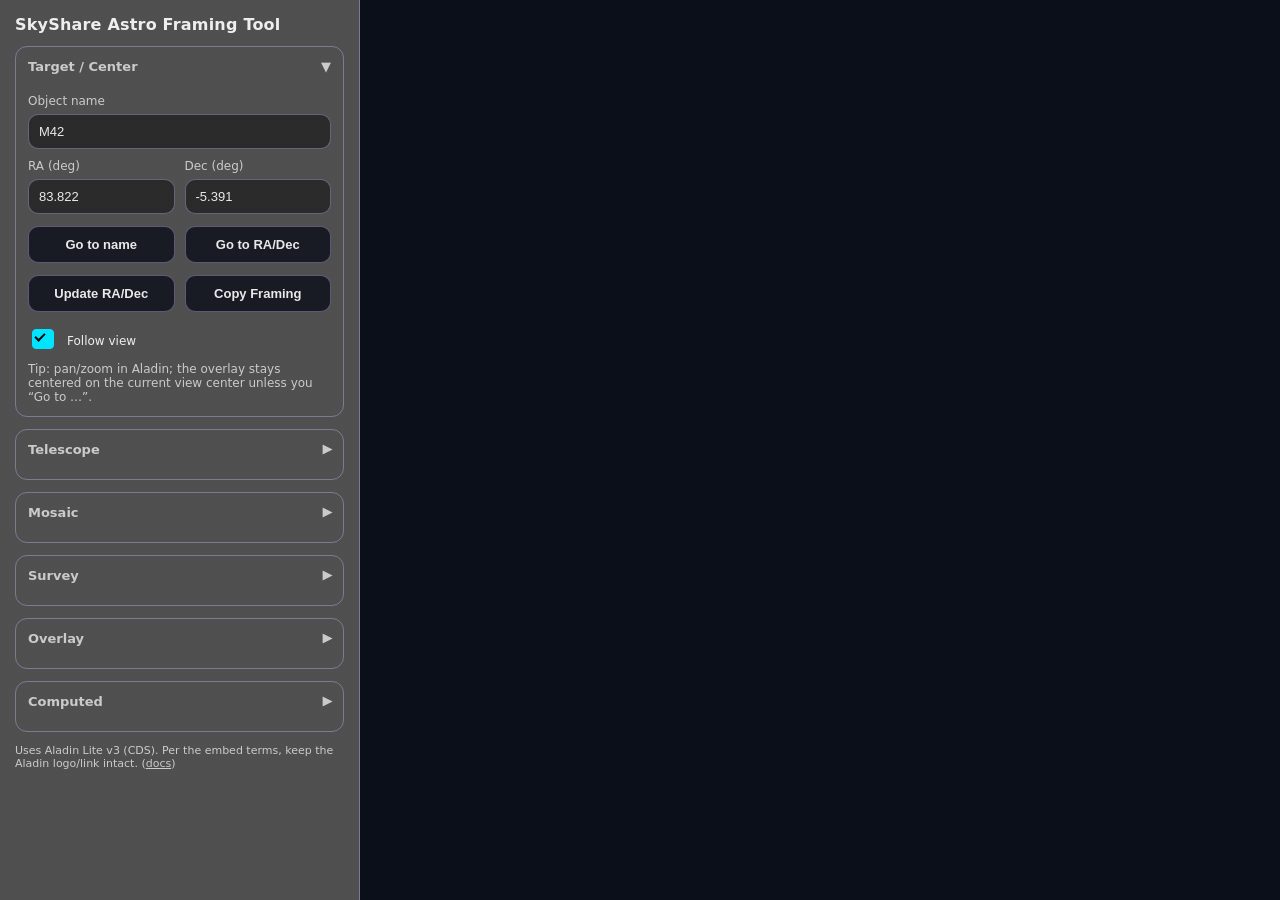
==== index.html @ 6a99c556 "Added collapsable groups" ====
<!doctype html>
<html lang="en">
<head>
  <meta charset="utf-8" />
  <meta name="viewport" content="width=device-width, height=device-height, initial-scale=1.0, user-scalable=no">
  <title>SkyShare Astro Framing Tool</title>
  <link rel="stylesheet" href="style.css" />
</head>
<body>
  <div class="app">
    <aside class="panel">
      <h1>SkyShare Astro Framing Tool</h1>

      <div class="group">
        <h2 class="group-title">Target / Center</h2>
        <div class="group-content">
          <label for="targetName">Object name</label>
          <input id="targetName" type="text" value="M42" placeholder="e.g. M31, NGC 7000, Betelgeuse" />

          <div class="row">
            <div>
              <label for="raDeg">RA (deg)</label>
              <input id="raDeg" type="number" step="any" value="83.822" />
            </div>
            <div>
              <label for="decDeg">Dec (deg)</label>
              <input id="decDeg" type="number" step="any" value="-5.391" />
            </div>
          </div>
        
          <div class="btnrow">
            <button id="btnGotoName">Go to name</button>
            <button id="btnGotoRaDec">Go to RA/Dec</button>
          </div>

          <div class="btnrow">
              <button id="updateRaDec" style="background: rgba(10,14,26,0.8);">Update RA/Dec</button>
              <button id="copyFraming">Copy Framing</button>
          </div>

          <div class="checkboxrow">
            <input id="followView" type="checkbox" checked/>
            <label for="followView">Follow view</label>
          </div>
            


          <div class="hint">Tip: pan/zoom in Aladin; the overlay stays centered on the current view center unless you “Go to …”.</div>
        </div>
      </div>

      <div class="group collapsed">
        <h2 class="group-title">Telescope</h2>
        <div class="group-content">
          <label for="setupName">Setup</label>
          <select id="setupName">
            <option value="" selected>Loading setups...</option>
          </select>


          <div id="telescopeParams">
            <label for="focalLength">Focal length (mm) *</label>
              <input id="focalLength" type="number" step="any" value="550" disabled />
            <div class="row">
              <div>
                <label for="sensorW">Sensor width (mm) *</label>
                <input id="sensorW" type="number" step="any" value="23.5" disabled/>
              </div>
              <div>
                <label for="sensorH">Sensor height (mm) *</label>
                <input id="sensorH" type="number" step="any" value="15.7" disabled/>
              </div>
            </div>
            <label for="pixSize">Pixel size (µm) *</label>
              <input id="pixSize" type="number" step="any" value="3.76" disabled />
            <div class="row">
              <div>
                <label for="nx">Resolution NX (px) *</label>
                <input id="nx" type="number" step="1" value="6248" disabled/>
              </div>
              <div>
                <label for="ny">Resolution NY (px) *</label>
                <input id="ny" type="number" step="1" value="4176" disabled/>
              </div>
            </div>
            <label for="rotationDeg">Rotation (deg)</label>
              <input id="rotationDeg" type="number" step="any" value="0" />
          </div>

          <div class="checkboxrow">
            <input id="rotateView" type="checkbox" />
            <label for="rotateView">Rotate view</label>
          </div>

          <div class="hint">
          * These values are pre-defined. 
          </div>
        </div>
      </div>

      <div class="group collapsed">
        <h2 class="group-title">Mosaic</h2>
        <div class="group-content">
          <div class="checkboxrow">
            <input id="mosaicMode" type="checkbox" />
            <label for="mosaicMode">Mosaic Mode</label>
          </div>
          <div class="row">
            <div>
              <label for="mosaicCols">Columns</label>
              <input id="mosaicCols" type="number" step="1" value="1" />
            </div>
            <div>
              <label for="mosaicRows">Rows</label>
              <input id="mosaicRows" type="number" step="1" value="1" />
            </div>
          </div>
          <div class="row">
            <div>
              <label for="verticalOverlap">Vertical overlap (%)</label>
              <input id="verticalOverlap" type="number" step="any" value="15" />
            </div>
            <div>
              <label for="horizontalOverlap">Horizontal overlap (%)</label>
              <input id="horizontalOverlap" type="number" step="any" value="15" />
            </div>
          </div>
          <div class="hint">
            For multi-panel mosaics.
          </div>

          <div class="btnrow">
            <button id="copyMosaic">Copy Mosaic</button>
            <button id="updateRaDecMosaic">Update RA/Dec</button>
            <button id="btnAlignFrames" aria-pressed="false">Align Frames</button>
          </div>
        </div>
      </div>

      <div class="group collapsed">
        <h2 class="group-title">Survey</h2>
        <div class="group-content">
          <label for="surveySelect">Survey</label>
          <select id="surveySelect">
            <option value="P/DSS2/color" selected>DSS2 Color</option>
            <option value="P/DSS2/red">DSS2 Red</option>
            <option value="P/Halpha">Halpha</option>
            <option value="P/Halpha inversed">Halpha inversed</option>
          </select>
          <label for="delayedUpdate" style="margin-top: 10px;">Set Styling Delay (ms)**</label>
          <input id="delayedUpdate" type="number" value="600" />
          <div class="hint">
            ** Adjust if styling doesn't apply on survey change.
          </div>
        </div>
      </div>
      
      
      <div class="group collapsed">
        <h2 class="group-title">Overlay</h2>
        <div class="group-content">
          <div class="row">
            <div>
              <label for="grid">Show Grid</label>
              <select id="gridMode">
                <option value="none" selected>None</option>
              </select>
            </div>
            
            <div>
              <label for="lineWidth">Line width (px)</label>
              <input id="lineWidth" type="number" step="1" value="2" />
            </div>
          </div>

          <div class="row">
            <div>
              <label for="color">Color</label>
              <input id="color" type="text" value="#00e5ff" />
            </div>
            <div>
              <label for="opacity">Opacity (0-1)</label>
              <input id="opacity" type="number" min="0" max="1" step="0.05" value="1" />
            </div>
          </div>

          <div class="btnrow">
            <button id="btnRecenter">Recenter overlay</button>
            <button id="btnUpdate">Update overlay</button>
          </div>
        </div>
      </div>

      <div class="group collapsed">
        <h2 class="group-title">Computed</h2>
        <div class="group-content">
          <div id="readout" class="readout"></div>
        </div>
      </div>

      <div class="footer">
        Uses Aladin Lite v3 (CDS). Per the embed terms, keep the Aladin logo/link intact.
        (<a href="https://aladin.cds.unistra.fr/AladinLite/doc/" target="_blank" rel="noreferrer">docs</a>)
      </div>
    </aside>

    <main>
      <div id="aladin-lite-div"></div>
    </main>
  </div>

  <!-- Local storage solution for saving framing parameters -->
  <script type="text/javascript" src="localStorageSolution.js"></script>

  <! -- some ui interactions and styling -->
  <script type="text/javascript" src="stylejs.js"></script>

  <!-- Aladin Lite v3 -->
  <script type="text/javascript" src="https://aladin.cds.unistra.fr/AladinLite/api/v3/latest/aladin.js" charset="utf-8"></script>

  <!-- Framing utilities and pre-defined telescope setups -->
  <script type="text/javascript" src="FramingUtils.js"></script>

  <!-- Applying pier data to the setup dropdown and framing calculations -->
  <script type="text/javascript" src="Piers.js"></script>
 
  
</body>
</html>
---- style.css ----
:root { --bg:#0b0f19; --panel:#121a2b; --text:rgba(255, 255, 255, 0.9); --muted:rgba(255, 255, 255, 0.7); --border:rgba(207, 183, 255, 0.39);}
html, body { height: 100%; margin: 0; background: var(--bg); color: var(--text); font-family: system-ui, -apple-system, Segoe UI, Roboto, Helvetica, Arial; }
.app {
    display: grid;
    grid-template-columns: 360px 1fr;
    height: 100%;
}
.panel {
    background: linear-gradient(180deg, rgba(81, 81, 81, 0.98), rgba(81, 81, 81, 0.98));
    border-right: 1px solid var(--border);
    padding: 15px;
    overflow: auto;
}

.panel h1 { font-size: 16px; margin: 0 0 12px 0; letter-spacing: 0.2px; }
.group { border: 1px solid var(--border); border-radius: 12px; padding: 12px; margin-bottom: 12px; }
.group h2 { font-size: 13px; margin: 0 0 10px 0; color: var(--muted); font-weight: 600; }

.group-title { 
    cursor: pointer;
    user-select: none;
    position: relative;
    /* padding-right: 18px; */
}
.group-title::after {
    content: "▼";
    position: absolute;
    right: 0;
    /* top: 50%; */
    /* transform: translateY(-50%); */
    /* font-size: 10px;
    color: var(--muted); */
    transition: transform 0.5s ease;
}
.group.collapsed .group-title::after {
    transform: rotate(-90deg);
}
.group-content {
    overflow: hidden;
    transition: max-height 0.5s ease, padding 0.5s ease;
    max-height: 1000px;
}
.group.collapsed .group-content {
    max-height: 0;
    padding: 0;
}


label { display: block; font-size: 12px; color: var(--muted); margin: 10px 0 6px; }
input, select {
    width: 100%;
    box-sizing: border-box;
    border: 1px solid var(--border);
    background: rgba(19, 19, 19, 0.6);
    color: var(--text);
    border-radius: 10px;
    padding: 9px 10px;
    outline: none;
    font-size: 13px;
}
input:focus, select:focus { border-color: #fdfdfd; }
.row { display: grid; grid-template-columns: 1fr 1fr; gap: 10px; }
.btnrow { display: grid; grid-template-columns: 1fr 1fr; gap: 10px; margin-top: 12px; }

.checkboxrow {
    display: flex;
    align-items: center;
    gap: 10px;
    margin-top: 12px;
}

.checkboxrow input[type="checkbox"] {
    -webkit-appearance: none;
    -moz-appearance: none;
    appearance: none;
    width: 16px;
    height: 16px;
    border: 1px solid var(--border);
    border-radius: 4px;
    background: rgba(19, 19, 19, 0.6);
    cursor: pointer;
    position: relative;
}

.checkboxrow input[type="checkbox"]:checked {
    background: #00e5ff;
    border-color: #00e5ff;
}

.checkboxrow input[type="checkbox"]:checked::after {
    content: "";
    position: absolute;
    left: 4px;
    top: 1px;
    width: 4px;
    height: 8px;
    border: solid #000;
    border-width: 0 2px 2px 0;
    transform: rotate(45deg);
}

.checkboxrow label {
    font-size: 12px;
    color: var(--text);
    cursor: pointer;
    user-select: none;
}

button {
    border: 1px solid var(--border);
    background: rgba(10,14,26,0.8);
    color: var(--text);
    border-radius: 10px;
    padding: 10px 12px;
    cursor: pointer;
    font-size: 13px;
    font-weight: 600;
}
button:hover { border-color: #ffffff; }
.readout {
    font-family: ui-monospace, SFMono-Regular, Menlo, Monaco, Consolas, "Liberation Mono", monospace;
    font-size: 12px;
    line-height: 1.45;
    color: var(--text);
    white-space: pre-wrap;
}
.hint { font-size: 12px; color: var(--muted); margin-top: 8px; }
#aladin-lite-div { width: 100%; height: 100%; }
.footer { font-size: 11px; color: var(--muted); margin-top: 10px; }
.footer a { color: var(--muted); }
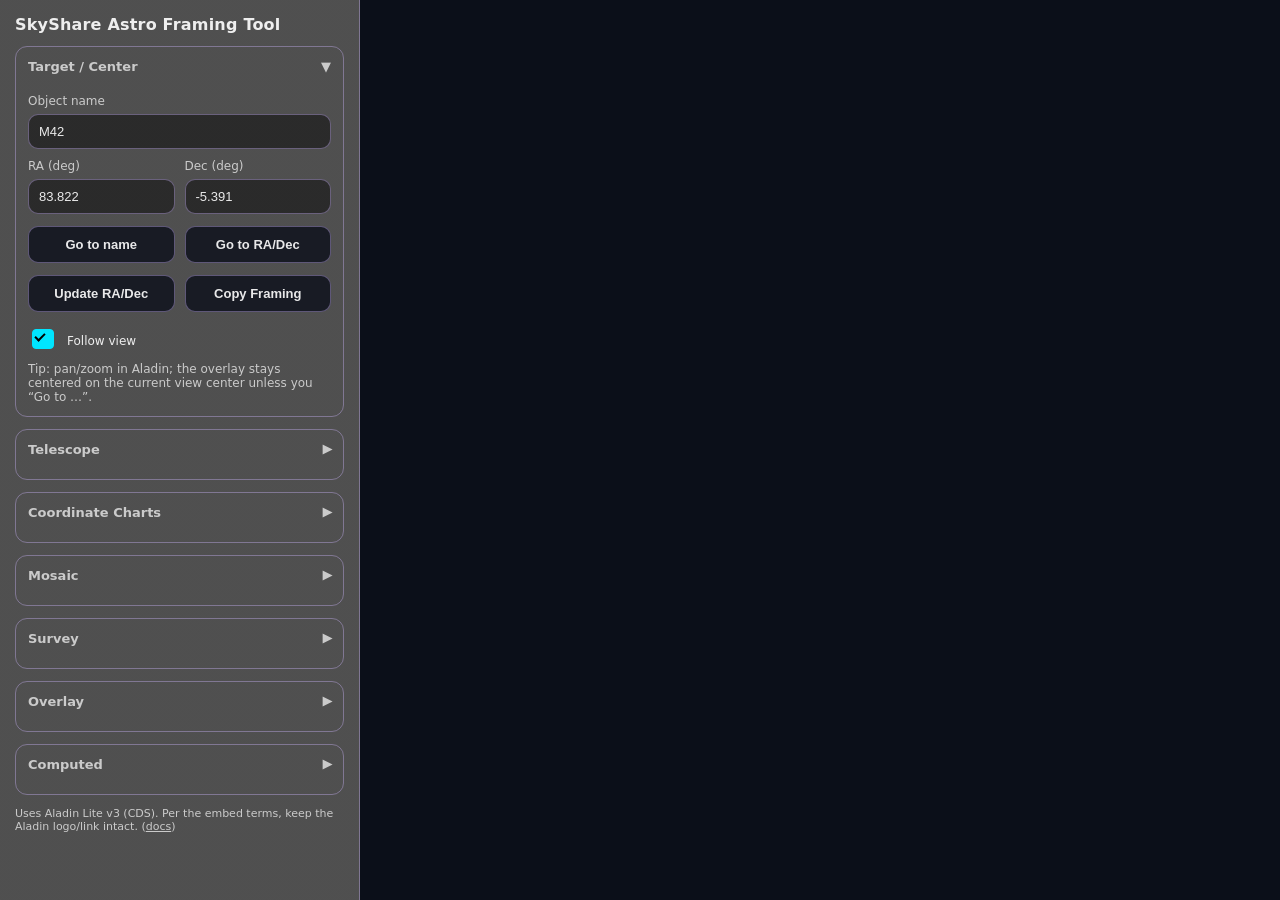
==== commit ffb74eb5: "Added altitude plot" ====
--- a/index.html
+++ b/index.html
@@ -98,6 +98,39 @@
         </div>
       </div>
 
+    
+      <div class="group collapsed">
+        <h2 class="group-title">Coordinate Charts</h2>
+        <div class="group-content">
+
+          <div class="row">
+            <div>
+              <label for="obsLat">Latitude (deg)</label>
+              <input id="obsLat" type="number" step="any" value="31.5" disabled />
+            </div>
+            <div>
+              <label for="obsLon">Longitude (deg)</label>
+              <input id="obsLon" type="number" step="any" value="-99.4" disabled />
+            </div>
+          </div>
+
+          <label for="obsDate">Night</label>
+          <input id="obsDate" type="date" />
+
+          <div class="plannerWrap">
+              <canvas id="altAzPlot"></canvas>
+              <div id="altAzInfo" class="plannerInfo">Click target curve</div>
+          </div>
+
+          <div class="hint">
+            Altitude vs time through the selected night at the observatory.
+            Vertical shading = astronomical darkness.
+          </div>
+
+        </div>
+      </div>
+
+
       <div class="group collapsed">
         <h2 class="group-title">Mosaic</h2>
         <div class="group-content">
@@ -112,17 +145,17 @@
             </div>
             <div>
               <label for="mosaicRows">Rows</label>
-              <input id="mosaicRows" type="number" step="1" value="1" />
-            </div>
-          </div>
-          <div class="row">
+              <input id="mosaicRows" type="number" step="1" value="2" />
+            </div>
+          </div>
+          <div class="row">
+            <div>
+              <label for="horizontalOverlap">Horizontal overlap (%)</label>
+              <input id="horizontalOverlap" type="number" step="any" value="15" />
+            </div>
             <div>
               <label for="verticalOverlap">Vertical overlap (%)</label>
               <input id="verticalOverlap" type="number" step="any" value="15" />
-            </div>
-            <div>
-              <label for="horizontalOverlap">Horizontal overlap (%)</label>
-              <input id="horizontalOverlap" type="number" step="any" value="15" />
             </div>
           </div>
           <div class="hint">
--- a/style.css
+++ b/style.css
@@ -127,4 +127,19 @@
 .hint { font-size: 12px; color: var(--muted); margin-top: 8px; }
 #aladin-lite-div { width: 100%; height: 100%; }
 .footer { font-size: 11px; color: var(--muted); margin-top: 10px; }
-.footer a { color: var(--muted); }+.footer a { color: var(--muted); }
+
+#altAzPlot {
+    width: 100%;
+    height: 360px;
+    display: block;
+}
+#altAzInfo{
+    margin-top:8px;
+    padding:10px 12px;
+    border-radius:10px;
+    background:rgba(255,255,255,0.06);
+    color:rgba(255,255,255,0.92);
+    font:13px system-ui;
+    white-space:pre-line;
+}
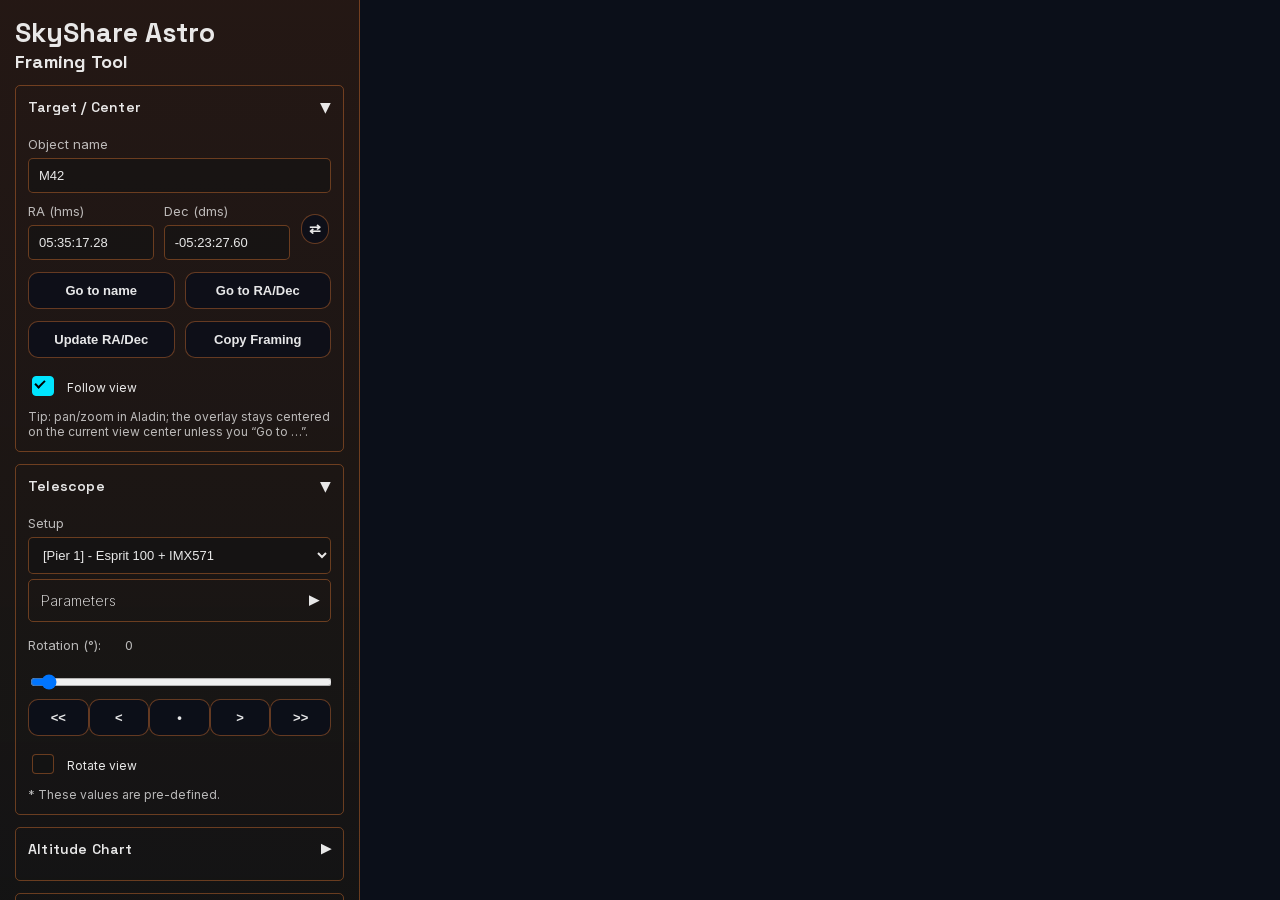
==== commit 3894f176: "Improved style and made rotation more user-friendly" ====
--- a/index.html
+++ b/index.html
@@ -9,7 +9,8 @@
 <body>
   <div class="app">
     <aside class="panel">
-      <h1>SkyShare Astro Framing Tool</h1>
+      <h1>SkyShare Astro</h1>
+      <h2>Framing Tool</h2>
 
       <div class="group">
         <h2 class="group-title">Target / Center</h2>
@@ -17,16 +18,21 @@
           <label for="targetName">Object name</label>
           <input id="targetName" type="text" value="M42" placeholder="e.g. M31, NGC 7000, Betelgeuse" />
 
-          <div class="row">
+          <div class="radecrow">
             <div>
               <label for="raDeg">RA (deg)</label>
-              <input id="raDeg" type="number" step="any" value="83.822" />
+              <input id="raDeg" type="text" value="83.822" />
             </div>
             <div>
               <label for="decDeg">Dec (deg)</label>
-              <input id="decDeg" type="number" step="any" value="-5.391" />
-            </div>
-          </div>
+              <input id="decDeg" type="text" value="-5.391" />
+            </div>
+            <div>
+              <button id="btnToggleRaDecFormat" type="button" class="format-toggle" title="Toggle RA/Dec format" aria-label="Toggle RA/Dec format">⇄</button>
+            </div>
+          </div>
+
+          
         
           <div class="btnrow">
             <button id="btnGotoName">Go to name</button>
@@ -49,44 +55,57 @@
         </div>
       </div>
 
-      <div class="group collapsed">
+      <div class="group">
         <h2 class="group-title">Telescope</h2>
         <div class="group-content">
           <label for="setupName">Setup</label>
-          <select id="setupName">
+          <select id="setupName" style="margin-bottom: 5px;">
             <option value="" selected>Loading setups...</option>
           </select>
 
 
-          <div id="telescopeParams">
-            <label for="focalLength">Focal length (mm) *</label>
-              <input id="focalLength" type="number" step="any" value="550" disabled />
-            <div class="row">
-              <div>
-                <label for="sensorW">Sensor width (mm) *</label>
-                <input id="sensorW" type="number" step="any" value="23.5" disabled/>
+          <div id="telescopeParams" class="group collapsed">
+            <h3 class="group-title">Parameters</h3>
+            <div class="group-content">
+              <label for="focalLength">Focal length (mm) *</label>
+                <input id="focalLength" type="number" step="any" value="550" disabled />
+              <div class="row">
+                <div>
+                  <label for="sensorW">Sensor width (mm) *</label>
+                  <input id="sensorW" type="number" step="any" value="23.5" disabled/>
+                </div>
+                <div>
+                  <label for="sensorH">Sensor height (mm) *</label>
+                  <input id="sensorH" type="number" step="any" value="15.7" disabled/>
+                </div>
               </div>
-              <div>
-                <label for="sensorH">Sensor height (mm) *</label>
-                <input id="sensorH" type="number" step="any" value="15.7" disabled/>
+              <label for="pixSize">Pixel size (µm) *</label>
+                <input id="pixSize" type="number" step="any" value="3.76" disabled />
+              <div class="row">
+                <div>
+                  <label for="nx">Resolution NX (px) *</label>
+                  <input id="nx" type="number" step="1" value="6248" disabled/>
+                </div>
+                <div>
+                  <label for="ny">Resolution NY (px) *</label>
+                  <input id="ny" type="number" step="1" value="4176" disabled/>
+                </div>
               </div>
             </div>
-            <label for="pixSize">Pixel size (µm) *</label>
-              <input id="pixSize" type="number" step="any" value="3.76" disabled />
-            <div class="row">
-              <div>
-                <label for="nx">Resolution NX (px) *</label>
-                <input id="nx" type="number" step="1" value="6248" disabled/>
-              </div>
-              <div>
-                <label for="ny">Resolution NY (px) *</label>
-                <input id="ny" type="number" step="1" value="4176" disabled/>
-              </div>
-            </div>
-            <label for="rotationDeg">Rotation (deg)</label>
-              <input id="rotationDeg" type="number" step="any" value="0" />
-          </div>
-
+          </div>
+
+          <div>
+              <label for="rotationDeg">Rotation (°): <input id="rotationValue" type="number" min="0" max="360" step="any" value="0" /></label>
+              <input id="rotationDeg" type="range" min="0" max="360" step="1" value="0" />
+            </div>
+            <div class="btnrowrot">
+              <button id="btnRotateCcw30" type="button">&lt;&lt;</button>
+              <button id="btnRotateCcw5" type="button">&lt;</button>
+              <button id="btnRotateNearest0mod30" type="button">•</button>
+              <button id="btnRotateCw5" type="button">&gt;</button>
+              <button id="btnRotateCw30" type="button">&gt;&gt;</button>
+            </div>
+  
           <div class="checkboxrow">
             <input id="rotateView" type="checkbox" />
             <label for="rotateView">Rotate view</label>
@@ -100,7 +119,7 @@
 
     
       <div class="group collapsed">
-        <h2 class="group-title">Coordinate Charts</h2>
+        <h2 class="group-title">Altitude Chart</h2>
         <div class="group-content">
 
           <div class="row">
--- a/style.css
+++ b/style.css
@@ -1,20 +1,49 @@
-:root { --bg:#0b0f19; --panel:#121a2b; --text:rgba(255, 255, 255, 0.9); --muted:rgba(255, 255, 255, 0.7); --border:rgba(207, 183, 255, 0.39);}
-html, body { height: 100%; margin: 0; background: var(--bg); color: var(--text); font-family: system-ui, -apple-system, Segoe UI, Roboto, Helvetica, Arial; }
+@font-face {
+    font-family: 'SkyShareTitles';
+    src: url('./fonts/SkyShareTitles.woff2') format('woff2');
+}
+@font-face {
+    font-family: 'SkyShareText';
+    src: url('./fonts/SkyShareText.woff2') format('woff2');
+}
+
+:root {
+    --bg: #0b0f19;
+    --panel: rgb(39, 20, 20);
+    --text: rgba(255, 255, 255, 0.9);
+    --muted: rgba(255, 255, 255, 0.7);
+    --border: rgba(232, 122, 51, 0.4);
+}
+
+html, body {
+    height: 100%;
+    margin: 0;
+    background: var(--bg);
+    color: var(--text);
+    font-family: 'SkyShareText', system-ui, -apple-system, Segoe UI, Roboto, Helvetica, Arial;
+}
+
+h1, h2 {
+    font-family: 'SkyShareTitles', system-ui, -apple-system, Segoe UI, Roboto, Helvetica, Arial;
+} 
+
 .app {
     display: grid;
     grid-template-columns: 360px 1fr;
     height: 100%;
 }
 .panel {
-    background: linear-gradient(180deg, rgba(81, 81, 81, 0.98), rgba(81, 81, 81, 0.98));
+    background: linear-gradient(180deg, rgba(39, 25, 20, 0.9), rgba(20, 20, 20, 0.98));
     border-right: 1px solid var(--border);
     padding: 15px;
     overflow: auto;
 }
 
-.panel h1 { font-size: 16px; margin: 0 0 12px 0; letter-spacing: 0.2px; }
-.group { border: 1px solid var(--border); border-radius: 12px; padding: 12px; margin-bottom: 12px; }
-.group h2 { font-size: 13px; margin: 0 0 10px 0; color: var(--muted); font-weight: 600; }
+.panel h1 { font-size: 27px; margin: 0 0 0 0; }
+.panel h2 { font-size: 18px; margin: 0 0 12px 0; letter-spacing: 0.2px; }
+.group { border: 1.5px solid var(--border); border-radius: 5px; padding: 12px; margin-bottom: 12px}
+.group h2 { font-size: 14px; margin: 0 0 10px 0; font-weight: 600; }
+.group h3 { font-size: 14px; margin: 0 0 0 0; font-weight: 200; }
 
 .group-title { 
     cursor: pointer;
@@ -46,21 +75,64 @@
 }
 
 
-label { display: block; font-size: 12px; color: var(--muted); margin: 10px 0 6px; }
+label { display: block; font-size: 13px; color: var(--muted); margin: 10px 0 6px; }
 input, select {
     width: 100%;
     box-sizing: border-box;
     border: 1px solid var(--border);
     background: rgba(19, 19, 19, 0.6);
     color: var(--text);
-    border-radius: 10px;
+    border-radius: 5px;
     padding: 9px 10px;
     outline: none;
     font-size: 13px;
 }
 input:focus, select:focus { border-color: #fdfdfd; }
 .row { display: grid; grid-template-columns: 1fr 1fr; gap: 10px; }
+.radecrow { display: grid; grid-template-columns: 4fr 4fr 1fr; gap: 10px; justify-items: center; align-items: center; }
 .btnrow { display: grid; grid-template-columns: 1fr 1fr; gap: 10px; margin-top: 12px; }
+.btnrowrot { display: grid; grid-template-columns: repeat(5, 1fr); margin-top:-5px }
+
+.format-toggle {
+    width: auto;
+    min-width: 10px;
+    padding: 7px 7px;
+    margin-top: 5px;
+    border-radius: 999px;
+    font-size: 14px;
+    line-height: 1;
+}
+
+#rotationValue {
+    display: inline-block;
+    width: 5ch;
+    min-width: 5ch;
+    padding: 2px 4px;
+    margin-left: 4px;
+    border: 1px solid transparent;
+    border-radius: 3px;
+    line-height: 1;
+    font: inherit;
+    cursor: text;
+    outline: none;
+    white-space: nowrap;
+    text-align: center;
+    background: transparent;
+    color: inherit;
+    appearance: textfield;
+    -moz-appearance: textfield;
+}
+
+#rotationValue:focus {
+    background: rgba(255, 255, 255, 0.06);
+    border-color: rgba(255, 255, 255, 0.2);
+}
+
+#rotationValue::-webkit-outer-spin-button,
+#rotationValue::-webkit-inner-spin-button {
+    -webkit-appearance: none;
+    margin: 0;
+}
 
 .checkboxrow {
     display: flex;
@@ -117,6 +189,7 @@
     font-weight: 600;
 }
 button:hover { border-color: #ffffff; }
+
 .readout {
     font-family: ui-monospace, SFMono-Regular, Menlo, Monaco, Consolas, "Liberation Mono", monospace;
     font-size: 12px;
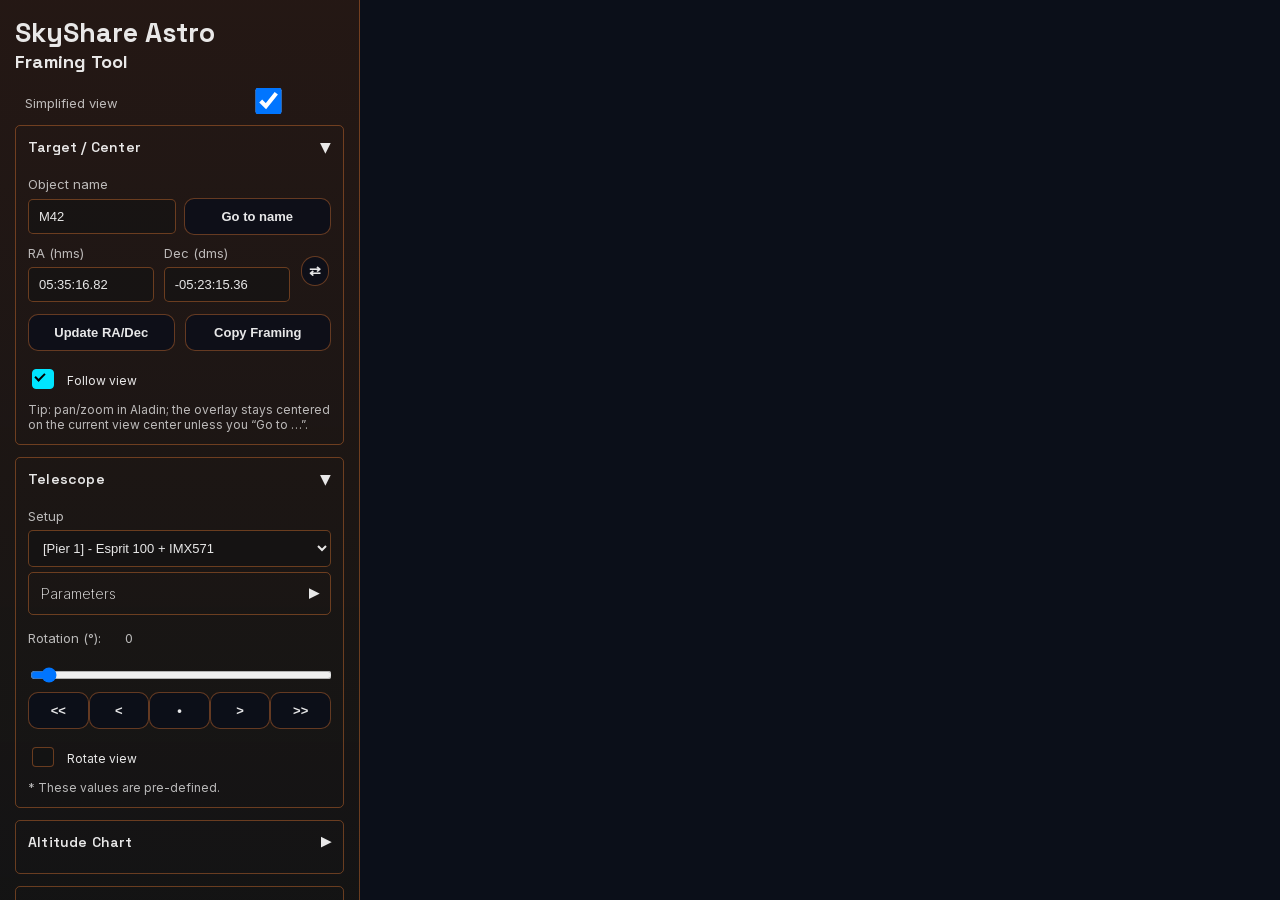
==== commit e711c18f: "Added simplified view, and a way to save a preview (cmd/ctrl+s)" ====
--- a/index.html
+++ b/index.html
@@ -11,44 +11,44 @@
     <aside class="panel">
       <h1>SkyShare Astro</h1>
       <h2>Framing Tool</h2>
+      <div class="row" style="margin-bottom:8px;">
+        <label for="simplifiedView" style="font-weight:normal; margin-left:10px;">Simplified view</label>
+        <input id="simplifiedView" type="checkbox" title="Toggle simplified UI" checked />
+      </div>
 
       <div class="group">
         <h2 class="group-title">Target / Center</h2>
         <div class="group-content">
-          <label for="targetName">Object name</label>
-          <input id="targetName" type="text" value="M42" placeholder="e.g. M31, NGC 7000, Betelgeuse" />
-
+            
+
+            <label for="targetName">Object name</label>
+            <div class="row" style="align-items:center; gap:8px; ">
+              <input id="targetName" type="text" value="M42" placeholder="e.g. M31, NGC 7000, Betelgeuse" />
+              <button id="btnGotoName">Go to name</button>
+            </div>
           <div class="radecrow">
             <div>
-              <label for="raDeg">RA (deg)</label>
-              <input id="raDeg" type="text" value="83.822" />
-            </div>
-            <div>
-              <label for="decDeg">Dec (deg)</label>
-              <input id="decDeg" type="text" value="-5.391" />
+              <label for="raDeg">RA (hms)</label>
+              <input id="raDeg" type="text" value="05:35:16.82" />
+            </div>
+            <div>
+              <label for="decDeg">Dec (dms)</label>
+              <input id="decDeg" type="text" value="-05:23:15.36" />
             </div>
             <div>
               <button id="btnToggleRaDecFormat" type="button" class="format-toggle" title="Toggle RA/Dec format" aria-label="Toggle RA/Dec format">⇄</button>
             </div>
           </div>
 
-          
-        
-          <div class="btnrow">
-            <button id="btnGotoName">Go to name</button>
-            <button id="btnGotoRaDec">Go to RA/Dec</button>
-          </div>
-
-          <div class="btnrow">
+          <div class="btnrow" id="targetActions">
               <button id="updateRaDec" style="background: rgba(10,14,26,0.8);">Update RA/Dec</button>
               <button id="copyFraming">Copy Framing</button>
           </div>
 
-          <div class="checkboxrow">
+          <div class="checkboxrow" id="followRow">
             <input id="followView" type="checkbox" checked/>
             <label for="followView">Follow view</label>
           </div>
-            
 
 
           <div class="hint">Tip: pan/zoom in Aladin; the overlay stays centered on the current view center unless you “Go to …”.</div>
@@ -118,7 +118,7 @@
       </div>
 
     
-      <div class="group collapsed">
+      <div class="group collapsed" id="altitudeGroup">
         <h2 class="group-title">Altitude Chart</h2>
         <div class="group-content">
 
@@ -138,7 +138,7 @@
 
           <div class="plannerWrap">
               <canvas id="altAzPlot"></canvas>
-              <div id="altAzInfo" class="plannerInfo">Click target curve</div>
+              <div id="altAzInfo" class="plannerInfo">Move cursor over target curve</div>
           </div>
 
           <div class="hint">
@@ -150,7 +150,7 @@
       </div>
 
 
-      <div class="group collapsed">
+      <div class="group collapsed" id="mosaicGroup">
         <h2 class="group-title">Mosaic</h2>
         <div class="group-content">
           <div class="checkboxrow">
@@ -189,7 +189,7 @@
         </div>
       </div>
 
-      <div class="group collapsed">
+      <div class="group collapsed" id="surveyGroup">
         <h2 class="group-title">Survey</h2>
         <div class="group-content">
           <label for="surveySelect">Survey</label>
@@ -208,7 +208,7 @@
       </div>
       
       
-      <div class="group collapsed">
+      <div class="group collapsed" id="overlayGroup">
         <h2 class="group-title">Overlay</h2>
         <div class="group-content">
           <div class="row">
@@ -243,7 +243,7 @@
         </div>
       </div>
 
-      <div class="group collapsed">
+      <div class="group collapsed" id="computedGroup">
         <h2 class="group-title">Computed</h2>
         <div class="group-content">
           <div id="readout" class="readout"></div>
--- a/style.css
+++ b/style.css
@@ -215,4 +215,8 @@
     color:rgba(255,255,255,0.92);
     font:13px system-ui;
     white-space:pre-line;
+}
+
+#obsLat, #obsLon, label[for="obsLat"], label[for="obsLon"] {
+    display: none;
 }
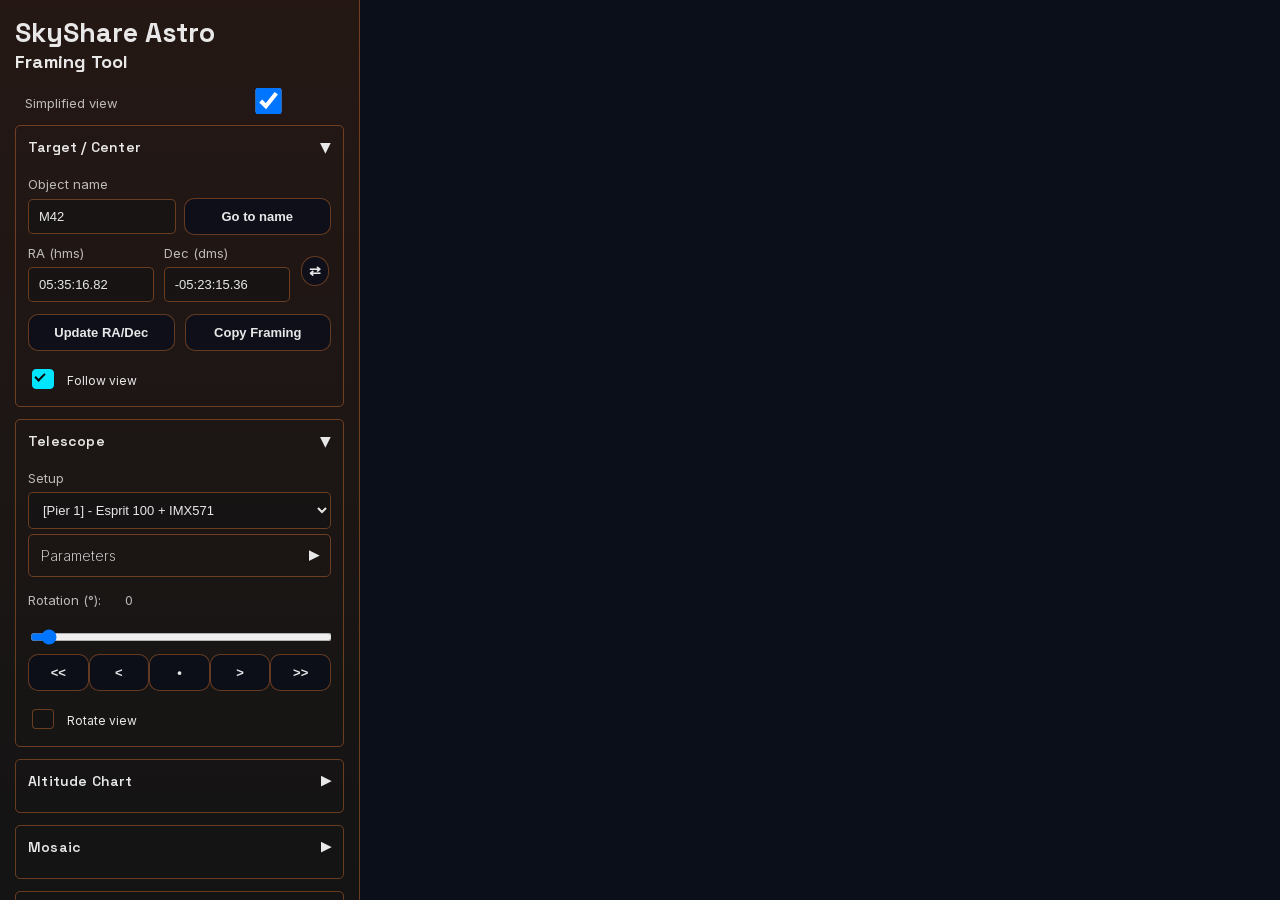
==== commit a9ca8cd9: "updated time axis of latitude curve" ====
--- a/index.html
+++ b/index.html
@@ -50,8 +50,6 @@
             <label for="followView">Follow view</label>
           </div>
 
-
-          <div class="hint">Tip: pan/zoom in Aladin; the overlay stays centered on the current view center unless you “Go to …”.</div>
         </div>
       </div>
 
@@ -110,10 +108,6 @@
             <input id="rotateView" type="checkbox" />
             <label for="rotateView">Rotate view</label>
           </div>
-
-          <div class="hint">
-          * These values are pre-defined. 
-          </div>
         </div>
       </div>
 
@@ -176,9 +170,6 @@
               <label for="verticalOverlap">Vertical overlap (%)</label>
               <input id="verticalOverlap" type="number" step="any" value="15" />
             </div>
-          </div>
-          <div class="hint">
-            For multi-panel mosaics.
           </div>
 
           <div class="btnrow">
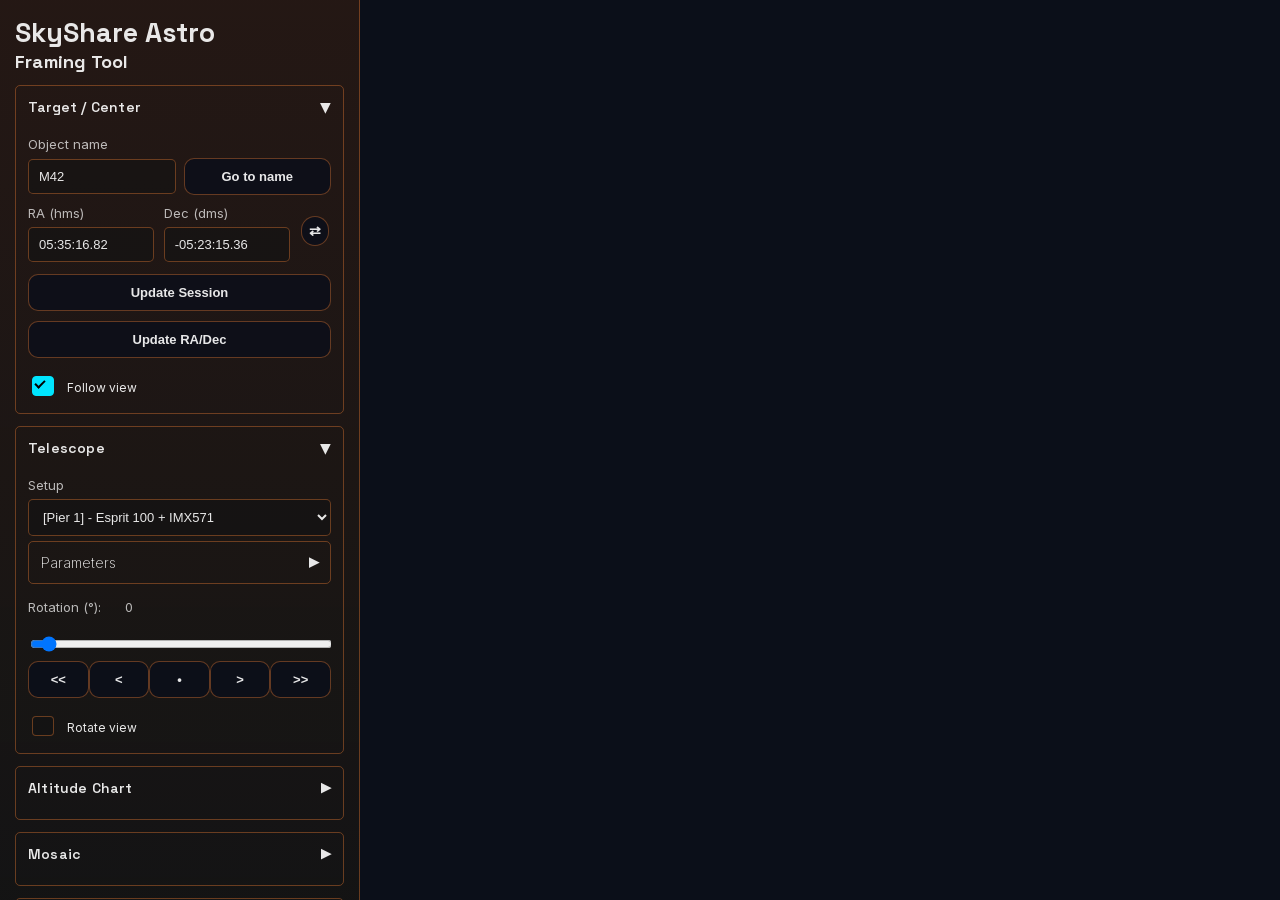
==== commit bb933410: "Added /lite and /main instead of a 'simplified' checkbox" ====
--- a/index.html
+++ b/index.html
@@ -11,9 +11,9 @@
     <aside class="panel">
       <h1>SkyShare Astro</h1>
       <h2>Framing Tool</h2>
-      <div class="row" style="margin-bottom:8px;">
+      <div class="row" id="simplifiedViewControl" style="margin-bottom:8px; display:none;">
         <label for="simplifiedView" style="font-weight:normal; margin-left:10px;">Simplified view</label>
-        <input id="simplifiedView" type="checkbox" title="Toggle simplified UI" checked />
+        <input id="simplifiedView" type="checkbox" title="Toggle simplified UI" />
       </div>
 
       <div class="group">
@@ -40,9 +40,9 @@
             </div>
           </div>
 
-          <div class="btnrow" id="targetActions">
+          <div class="singlebtnrow" id="targetActions">
+              <button id="copyFraming">Update Session</button>
               <button id="updateRaDec" style="background: rgba(10,14,26,0.8);">Update RA/Dec</button>
-              <button id="copyFraming">Copy Framing</button>
           </div>
 
           <div class="checkboxrow" id="followRow">
@@ -173,7 +173,7 @@
           </div>
 
           <div class="btnrow">
-            <button id="copyMosaic">Copy Mosaic</button>
+            <button id="copyMosaic">Update Session</button>
             <button id="updateRaDecMosaic">Update RA/Dec</button>
             <button id="btnAlignFrames" aria-pressed="false">Align Frames</button>
           </div>
@@ -187,8 +187,16 @@
           <select id="surveySelect">
             <option value="P/DSS2/color" selected>DSS2 Color</option>
             <option value="P/DSS2/red">DSS2 Red</option>
+            <option value="P/NSNS/DR0_2/rgb8">Northern Sky RGB</option>
             <option value="P/Halpha">Halpha</option>
             <option value="P/Halpha inversed">Halpha inversed</option>
+            <option value="P/NSNS/DR0_2/halpha8">Northern Sky [Halpha]</option>
+            <option value="P/NSNS/DR0_2/oiii8">Northern Sky [OIII]</option>
+            <option value="P/NSNS/DR0_2/sii8">Northern Sky [SII]</option>
+            <option value="P/NSNS/DR0_2/ohs8">Northern Sky [OHS]</option>
+            <option value="P/NSNS/DR0_2/hbr8">Northern Sky [HBR]</option>
+            <option value="P/AKARI/FIS/Color">IR Color</option>
+            <option value="P/AKARI/FIS/N60">IR N60</option>
           </select>
           <label for="delayedUpdate" style="margin-top: 10px;">Set Styling Delay (ms)**</label>
           <input id="delayedUpdate" type="number" value="600" />
--- a/style.css
+++ b/style.css
@@ -90,6 +90,7 @@
 input:focus, select:focus { border-color: #fdfdfd; }
 .row { display: grid; grid-template-columns: 1fr 1fr; gap: 10px; }
 .radecrow { display: grid; grid-template-columns: 4fr 4fr 1fr; gap: 10px; justify-items: center; align-items: center; }
+.singlebtnrow { display: grid; gap: 10px; margin-top: 12px; }
 .btnrow { display: grid; grid-template-columns: 1fr 1fr; gap: 10px; margin-top: 12px; }
 .btnrowrot { display: grid; grid-template-columns: repeat(5, 1fr); margin-top:-5px }
 
